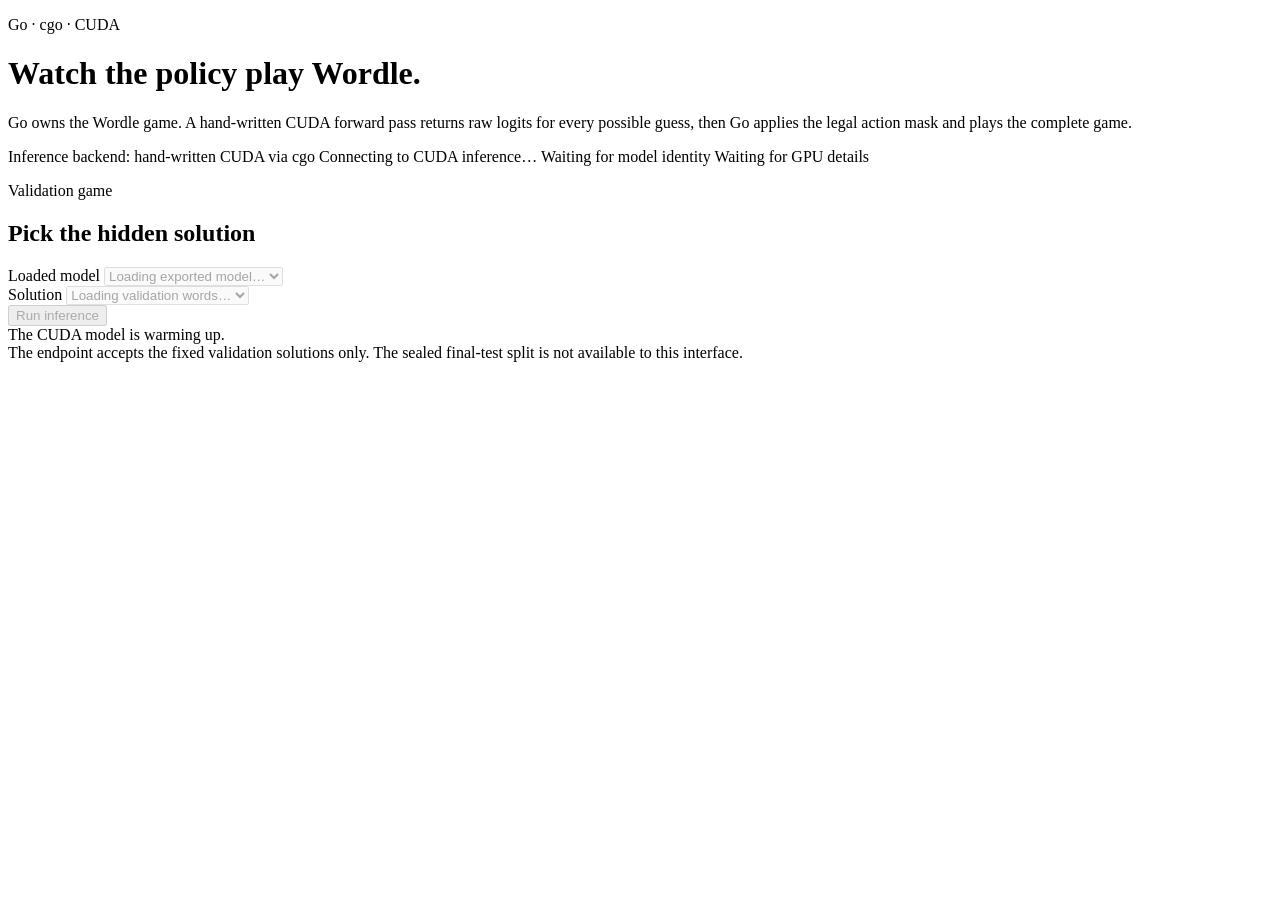
==== wordleml/cudaweb/static/index.html @ bd75bfee "To serve Wordle inference directly, add the CUDA/cgo runtime and demo" ====
<!doctype html>
<html lang="en">
  <head>
    <meta charset="utf-8">
    <meta name="viewport" content="width=device-width, initial-scale=1">
    <meta name="description" content="Watch a trained Wordle policy play through hand-written CUDA inference">
    <title>Wordle ML · CUDA policy</title>
    <link rel="stylesheet" href="/style.css">
    <script src="/app.js" defer></script>
  </head>
  <body>
    <main class="page-shell">
      <header class="hero">
        <div>
          <p class="eyebrow">Go · cgo · CUDA</p>
          <h1>Watch the policy play Wordle.</h1>
          <p class="lede">
            Go owns the Wordle game. A hand-written CUDA forward pass returns
            raw logits for every possible guess, then Go applies the legal
            action mask and plays the complete game.
          </p>
        </div>
        <div class="runtime-card" aria-live="polite">
          <span id="backend-identity" class="backend-identity">Inference backend: hand-written CUDA via cgo</span>
          <span class="status-line"><i id="status-dot" class="status-dot loading"></i><span id="runtime-status">Connecting to CUDA inference…</span></span>
          <span id="model-identity" class="model-identity">Waiting for model identity</span>
          <span id="device-identity" class="device-identity">Waiting for GPU details</span>
        </div>
      </header>

      <section class="play-panel" aria-labelledby="play-heading">
        <div class="controls">
          <div>
            <p class="section-label">Validation game</p>
            <h2 id="play-heading">Pick the hidden solution</h2>
          </div>
          <form id="game-form">
            <div class="form-row">
              <div class="form-field model-field">
                <label for="model">Loaded model</label>
                <select id="model" name="model" disabled>
                  <option>Loading exported model…</option>
                </select>
              </div>
              <div class="form-field solution-field">
                <label for="solution">Solution</label>
                <select id="solution" name="solution" disabled>
                  <option>Loading validation words…</option>
                </select>
              </div>
              <button id="play-button" type="submit" disabled>Run inference</button>
            </div>
          </form>
        </div>

        <div id="message" class="message" role="status" aria-live="polite">The CUDA model is warming up.</div>
        <div id="game-result" class="game-result" hidden>
          <div class="game-heading">
            <div>
              <p class="section-label">Live replay</p>
              <h2 id="game-title">Game</h2>
            </div>
            <span id="game-summary" class="game-summary"></span>
          </div>
          <div id="board" class="board" aria-label="Wordle game turns"></div>
        </div>
      </section>

      <footer>
        The endpoint accepts the fixed validation solutions only. The sealed
        final-test split is not available to this interface.
      </footer>
    </main>
  </body>
</html>
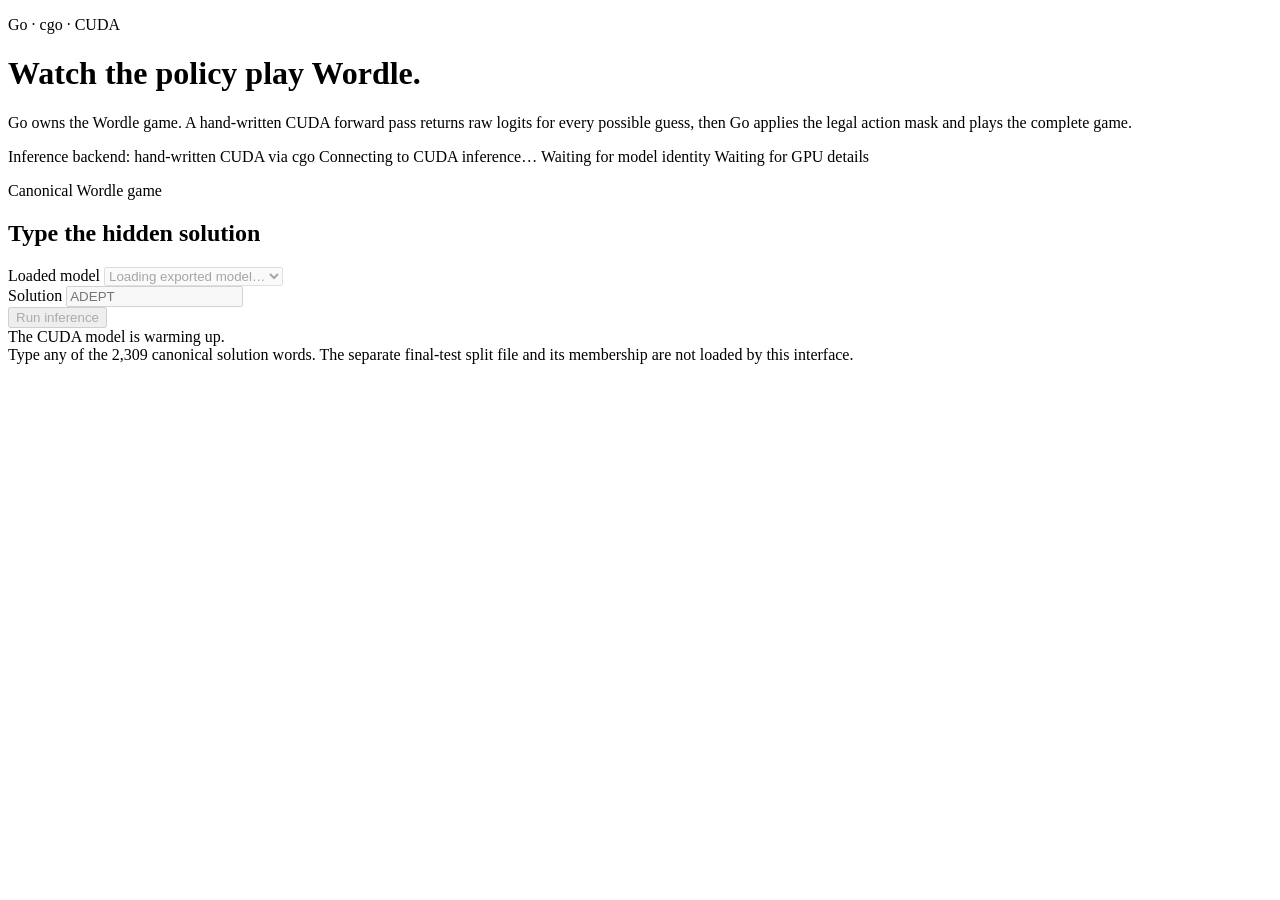
==== commit 3ad9fb56: "So that demos can choose freely, accept typed canonical solutions" ====
--- a/wordleml/cudaweb/static/index.html
+++ b/wordleml/cudaweb/static/index.html
@@ -31,8 +31,8 @@
       <section class="play-panel" aria-labelledby="play-heading">
         <div class="controls">
           <div>
-            <p class="section-label">Validation game</p>
-            <h2 id="play-heading">Pick the hidden solution</h2>
+            <p class="section-label">Canonical Wordle game</p>
+            <h2 id="play-heading">Type the hidden solution</h2>
           </div>
           <form id="game-form">
             <div class="form-row">
@@ -44,9 +44,10 @@
               </div>
               <div class="form-field solution-field">
                 <label for="solution">Solution</label>
-                <select id="solution" name="solution" disabled>
-                  <option>Loading validation words…</option>
-                </select>
+                <input id="solution" name="solution" type="text" inputmode="text"
+                  autocomplete="off" autocapitalize="characters" spellcheck="false"
+                  minlength="5" maxlength="5" pattern="[A-Za-z]{5}" placeholder="ADEPT"
+                  title="Any canonical five-letter solution" required disabled>
               </div>
               <button id="play-button" type="submit" disabled>Run inference</button>
             </div>
@@ -67,8 +68,8 @@
       </section>
 
       <footer>
-        The endpoint accepts the fixed validation solutions only. The sealed
-        final-test split is not available to this interface.
+        Type any of the 2,309 canonical solution words. The separate final-test
+        split file and its membership are not loaded by this interface.
       </footer>
     </main>
   </body>
